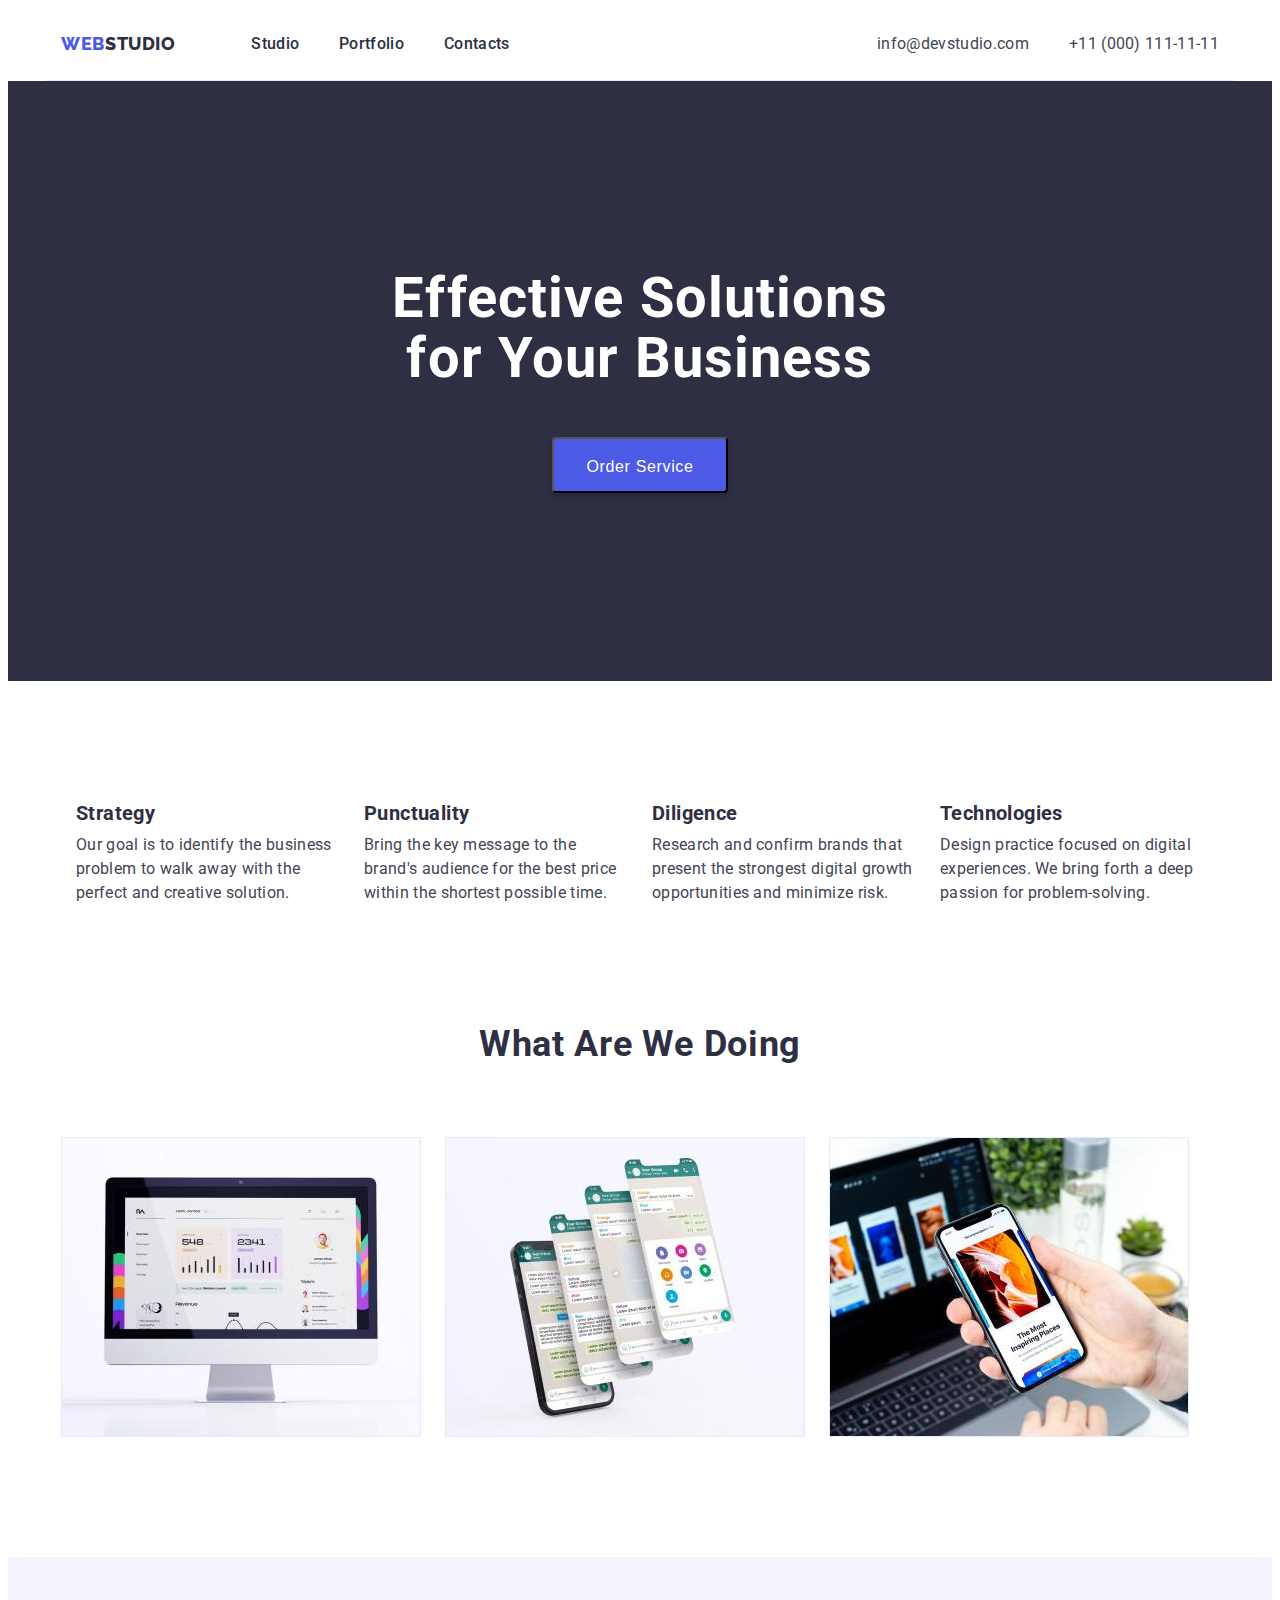
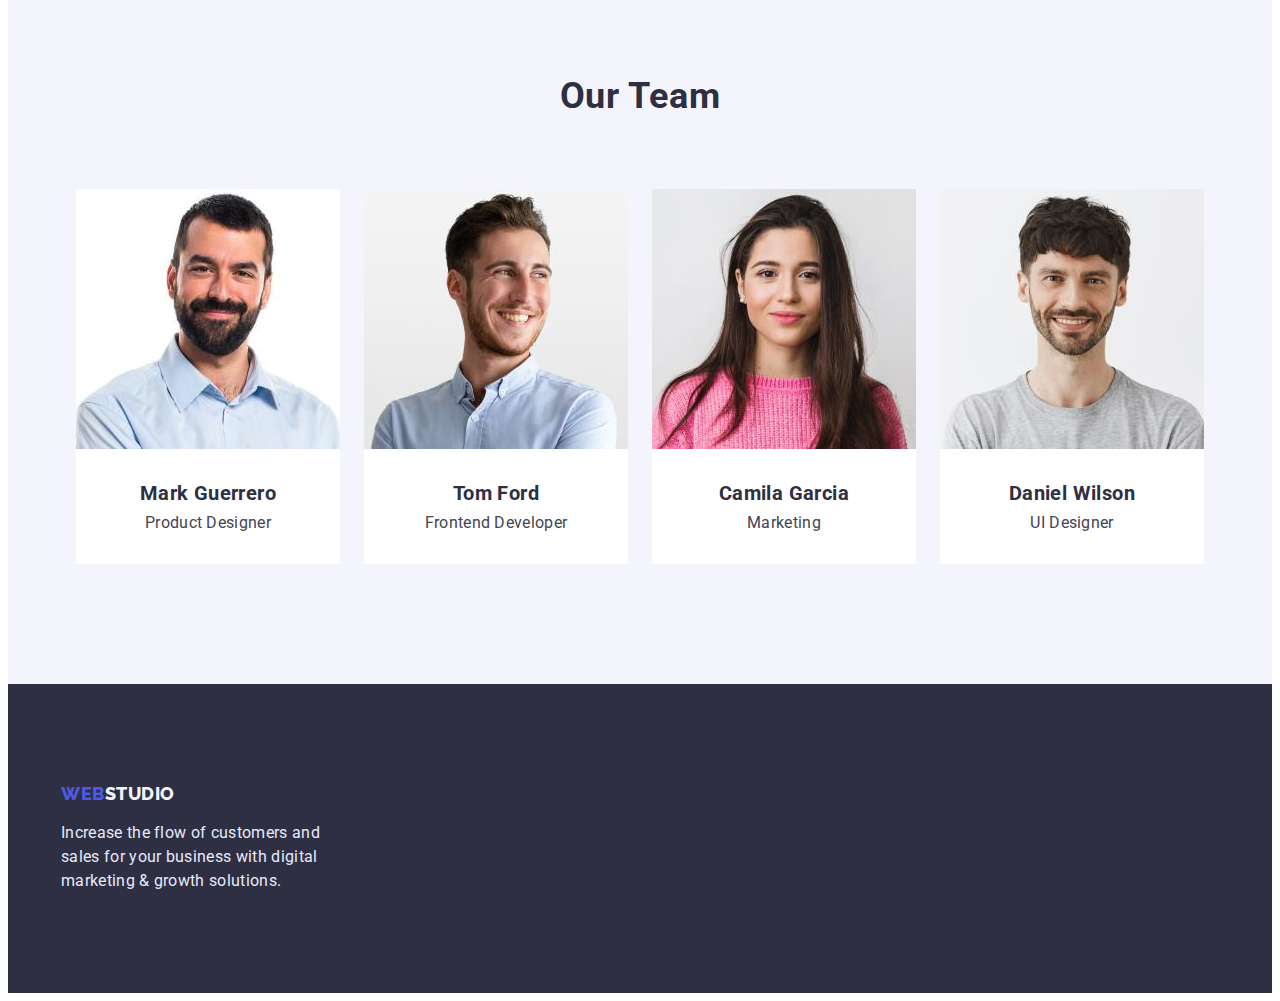
==== index.html @ 04fa4502 "update" ====
<!DOCTYPE html>
<html lang="en">
  <head>
    <meta charset="UTF-8" />
    <meta http-equiv="X-UA-Compatible" content="IE=edge" />
    <meta name="viewport" content="width=device-width, initial-scale=1.0" />
    <title>Main Page</title>
    <link rel="preconnect" href="https://fonts.googleapis.com" />
    <link rel="preconnect" href="https://fonts.gstatic.com" crossorigin />
    <link
      href="https://fonts.googleapis.com/css2?family=Raleway:wght@800&family=Roboto:wght@400;500;700;900&display=swap"
      rel="stylesheet"
    />
    <link
      rel="stylesheet"
      nhref="https://cdnjs.cloudflare.com/ajax/libs/modern-normalize/1.1.0/modern-normalize.min.css"
      integrity="sha512-wpPYUAdjBVSE4KJnH1VR1HeZfpl1ub8YT/NKx4PuQ5NmX2tKuGu6U/JRp5y+Y8XG2tV+wKQpNHVUX03MfMFn9Q=="
      crossorigin="anonymous"
      referrerpolicy="no-referrer"
    />
    <link rel="stylesheet" href="./css/styles.css" />
  </head>
  <body>
    <header class="header">
      <div class="main-nav cont-header">
        <nav class="main-nav">
          <a class="header-text" href="./index.html"
            ><span class="header-web">Web</span>Studio</a
          >
          <ul class="site-nav">
            <li class="link"><a class="header-list" href="#">Studio</a></li>
            <li class="link">
              <a class="header-list" href="./portfolio.html">Portfolio</a>
            </li>
            <li class="link"><a class="header-list" href="#">Contacts</a></li>
          </ul>
        </nav>
        <address class="main-nav contacts">
          <ul class="contacts">
            <li class="link">
              <a class="header-link" href="mailto:info@devstudio.com"
                >info@devstudio.com</a
              >
            </li>
            <li class="link">
              <a class="header-link" href="tel:+110001111111"
                >+11 (000) 111-11-11</a
              >
            </li>
          </ul>
        </address>
      </div>
    </header>
    <main>
      <!-- HERO -->
      <section class="hero">
        <h1 class="hero-title">Effective Solutions for Your Business</h1>
        <button class="button button-text" type="button">Order Service</button>
      </section>
      <!-- Section2 -->
      <section class="section-two">
        <div class="container-section-two">
          <h2 class="section-text-none">Our Features</h2>
          <ul class="section-two-tist">
            <li class="link section-link">
              <h3 class="section-two-title">Strategy</h3>
              <p class="section-two-text">
                Our goal is to identify the business problem to walk away with
                the perfect and creative solution.
              </p>
            </li>
            <li class="link section-link">
              <h3 class="section-two-title">Punctuality</h3>
              <p class="section-two-text">
                Bring the key message to the brand's audience for the best price
                within the shortest possible time.
              </p>
            </li>
            <li class="link section-link">
              <h3 class="section-two-title">Diligence</h3>
              <p class="section-two-text">
                Research and confirm brands that present the strongest digital
                growth opportunities and minimize risk.
              </p>
            </li>
            <li class="link section-link">
              <h3 class="section-two-title">Technologies</h3>
              <p class="section-two-text">
                Design practice focused on digital experiences. We bring forth a
                deep passion for problem-solving.
              </p>
            </li>
          </ul>
        </div>
      </section>
      <!-- Section3 -->
      <section class="section-three">
        <div class="section-three-flex">
          <h2 class="section-three-title">What are we doing</h2>
          <ul class="item">
            <li class="link">
              <img src="./images/computer.jpg" alt="computer" width="360" />
            </li>
            <li class="link">
              <img src="./images/screen.jpg" alt="phones" width="360" />
            </li>
            <li class="link">
              <img src="./images/phone.jpg" alt="phone" width="360" />
            </li>
          </ul>
        </div>
      </section>
      <!-- Section4 -->
      <section class="section-four">
        <div class="secttion-four-flex">
          <h2 class="section-four-title">Our Team</h2>
          <ul class="item">
            <li class="link">
              <img src="./images/mark.jpg" alt="man" width="264" />
              <div class="item-style">
                <h3 class="section-four-name">Mark Guerrero</h3>
                <p class="section-four-text">Product Designer</p>
              </div>
            </li>
            <li class="link">
              <img src="./images/tom.jpg" alt="man" width="264" />
              <div class="item-style">
                <h3 class="section-four-name">Tom Ford</h3>
                <p class="section-four-text">Frontend Developer</p>
              </div>
            </li>
            <li class="link">
              <img src="./images/camila.jpg" alt="woman" width="264" />
              <div class="item-style">
                <h3 class="section-four-name">Camila Garcia</h3>
                <p class="section-four-text">Marketing</p>
              </div>
            </li>
            <li class="link">
              <img src="./images/daniel.jpg" alt="man" width="264" />
              <div class="item-style">
                <h3 class="section-four-name">Daniel Wilson</h3>
                <p class="section-four-text">UI Designer</p>
              </div>
            </li>
          </ul>
        </div>
      </section>
    </main>
    <footer class="footer">
      <div class="container-footer">
        <a class="footer-studio" href="./index.html"
          ><span class="footer-web">Web</span>Studio</a
        >
        <p class="footer-text">
          Increase the flow of customers and sales for your business with
          digital marketing & growth solutions.
        </p>
      </div>
    </footer>
  </body>
</html>
---- css/styles.css ----
body {
  font-family: "Roboto", sans-serif;
  color: var(--text-grey-color);
}
h1,
h2,
h3,
h4,
h5,
h6,
p {
  margin: 0;
}
ul {
  margin: 0;
  padding-left: 0;
}
button {
  cursor: pointer;
}
:root {
  --text-grey-color: #2e2f42;
  --color-white-color: #ffffff;
}
.link {
  list-style-type: none;
}
img {
  max-width: 100%;
  height: auto;
  display: block;
}
/* -----------------Header */
.main-nav {
  display: flex;
  align-items: center;
}
.contacts {
  display: flex;
  margin-left: auto;
}
.contacts > .link:first-child {
  margin-right: 40px;
}
.site-nav {
  display: flex;
}
.site-nav > .link {
  margin-right: 40px;
}
.site-nav > .link:last-child {
  margin-right: 0;
}
.site-nav > .link > .header-list {
  padding-top: 24px;
  padding-bottom: 24px;
  display: block;
}
.site-contacts {
  display: flex;
}
.site-contacts > .link + .link {
  margin-left: 40px;
}
.cont-header {
  width: 1158px;
  padding-right: 15px;
  padding-left: 15px;
  border-bottom: 1px solid #e7e9fc;
  margin: 0 auto;
}
.header-web {
  width: 44px;
  height: 24px;
  font-family: "Raleway";
  font-style: normal;
  font-weight: 800;
  font-size: 18px;
  line-height: 1.33;
  display: flex;
  align-items: center;
  letter-spacing: 0.03em;
  text-transform: uppercase;
  color: #4d5ae5;
  text-decoration: none;
}
.header-text {
  font-family: "Raleway";
  font-style: normal;
  font-weight: 800;
  font-size: 18px;
  line-height: 1.33;
  letter-spacing: 0.03em;
  text-transform: uppercase;
  color: var(--text-grey-color);
  text-decoration: none;
  display: flex;
  align-items: center;
  margin-right: 76px;
}
.header-list {
  font-weight: 500;
  font-size: 16px;
  line-height: 1.5;
  letter-spacing: 0.02em;
  color: var(--text-grey-color);
  flex: none;
  order: 0;
  flex-grow: 0;
  text-decoration: none;
}
.header-list:hover,
.header-list:focus {
  color: #404bbf;
}
.header-link {
  font-size: 16px;
  line-height: 1.5;
  letter-spacing: 0.02em;
  color: #434455;
  text-decoration: none;
  font-style: normal;
}
.header-link:hover,
.header-link:focus {
  color: #404bbf;
}
/* -------------HERO */
.hero-title {
  font-size: 56px;
  line-height: 1.07;
  letter-spacing: 0.02em;
  color: var(--color-white-color);
  margin: 0 auto;
  max-width: 500px;
  text-align: center;
}
.hero {
  margin: 0 auto;
  padding-top: 188px;
  padding-bottom: 188px;
  background: var(--text-grey-color);
  text-align: center;
}
.section-two .section-three .section-four {
  background: #f4f4fd;
}
.button {
  min-width: 169px;
  height: 56px;
  background: #4d5ae5;
  box-shadow: 0 4px 4px rgba(0, 0, 0, 0.15);
  border-radius: 4px;
  cursor: pointer;
  padding: 16px 32px;
  gap: 10px;
}
.button:hover,
.button:focus {
  background: #404bbf;
}
.button-text {
  font-weight: 500;
  font-size: 16px;
  line-height: 1.5;
  letter-spacing: 0.04em;
  color: var(--color-white-color);
  flex: none;
  order: 0;
  flex-grow: 0;
  margin-top: 48px;
}
/* --------------Section 2 */
.section-two {
  padding-top: 120px;
  padding-bottom: 120px;
}
.section-two-title {
  font-size: 20px;
  line-height: 1.2;
  letter-spacing: 0.02em;
  color: var(--text-grey-color);
  flex: none;
  order: 0;
  flex-grow: 0;
  margin-bottom: 8px;
}
.section-two-text {
  font-size: 16px;
  line-height: 1.5;
  letter-spacing: 0.02em;
  color: #434455;
}
.section-text-none {
  display: none;
}
.section-two-tist {
  display: flex;
  width: 1128px;
  margin-right: 15px;
  margin-left: 15px;
}
.section-link {
  min-width: 264px;
  margin-right: 24px;
}
/* --------------Section 3 */
.section-three {
  padding-bottom: 120px;
}
.section-three-title {
  font-size: 36px;
  line-height: 1.11;
  text-align: center;
  letter-spacing: 0.02em;
  text-transform: capitalize;
  color: var(--text-grey-color);
  margin-bottom: 72px;
}
.section-three-flex {
  width: 1158px;
  padding-left: 15px;
  padding-right: 15px;
  margin: 0 auto;
}
.section-three-flex .item {
  display: flex;
}
.section-three-flex .item .link {
  width: 360px;
}
.section-three-flex .item .link + .link {
  margin-left: 24px;
}
/* --------------Section 4 */
.section-four {
  background: #f4f4fd;
  margin-left: auto;
  margin-right: auto;
  padding-top: 120px;
  padding-bottom: 120px;
}
.secttion-four-flex {
  padding-left: 15px;
  padding-right: 15px;
  margin: 0 auto;
}

.section-four > .secttion-four-flex > .item {
  display: flex;
  justify-content: center;
}
.item > .link + .link {
  margin-left: 24px;
}

.item-style {
  background-color: #fff;
  padding-top: 32px;
  padding-bottom: 32px;
}
.section-four-title {
  font-size: 36px;
  line-height: 1.11;
  text-align: center;
  letter-spacing: 0.02em;
  text-transform: capitalize;
  color: var(--text-grey-color);
  margin-bottom: 72px;
}
.section-four-name {
  font-size: 20px;
  line-height: 1.2;
  text-align: center;
  letter-spacing: 0.02em;
  color: var(--text-grey-color);
  flex: none;
  order: 0;
  flex-grow: 0;
  margin-bottom: 8px;
}
.section-four-text {
  font-size: 16px;
  line-height: 1.2;
  text-align: center;
  letter-spacing: 0.02em;
  color: #434455;
  flex: none;
  order: 1;
  flex-grow: 0;
}
/* ------------Footer */
.footer {
  background: var(--text-grey-color);
  padding-top: 100px;
  padding-bottom: 100px;
}
.footer-web {
  font-family: "Raleway";
  font-style: normal;
  font-weight: 800;
  font-size: 18px;
  line-height: 1.16;
  display: flex;
  align-items: center;
  letter-spacing: 0.03em;
  text-transform: uppercase;
  color: #4d5ae5;
  flex: none;
  order: 0;
  flex-grow: 0;
  text-decoration: none;
}
.footer-studio {
  font-family: "Raleway";
  font-style: normal;
  font-weight: 800;
  font-size: 18px;
  line-height: 1.16;
  display: flex;
  align-items: center;
  letter-spacing: 0.03em;
  text-transform: uppercase;
  color: #f4f4fd;
  flex: none;
  order: 1;
  flex-grow: 0;
  text-decoration: none;
}
.footer-text {
  max-width: 300px;
  font-size: 16px;
  line-height: 1.5;
  letter-spacing: 0.02em;
  color: #e7e9fc;
  margin-top: 16px;
}
/* ---------Portfolio------------- */
/* ---------Section 1 */
.portfolio-button {
  background: #f4f4fd;
  border: 1px solid #e7e9fc;
  border-radius: 4px;
  cursor: pointer;
}
.portfolio-button:hover,
.portfolio-button:focus {
  background: #404bbf;
}
.portfolio-button-text {
  font-weight: 500;
  font-size: 16px;
  line-height: 1.5;
  letter-spacing: 0.04em;
  color: #4d5ae5;
  padding: 12px 24px;
}
.portfolio-button-text:hover,
.portfolio-button-text:focus {
  background: #404bbf;
  color: #ffffff;
}
.portfolio-item {
  font-weight: 500;
  font-size: 20px;
  line-height: 1.2;
  color: var(--text-grey-color);
}
.portfolio-text {
  font-size: 16px;
  line-height: 1.5;
  letter-spacing: 0.02em;
  color: #434455;
  margin-top: 8px;
}
/* -------------Container Index */
.container {
  width: 1158px;
  padding-left: 15px;
  padding-right: 15px;
  margin: 0 auto;
  outline: 2px solid red;
}
.container-section-two {
  max-width: 1158px;
  margin: 0 auto;
  padding-right: 15px;
  padding-left: 15px;
}
.section-three-flex {
  width: 1158px;
  padding-left: 15px;
  padding-right: 15px;
  margin: 0 auto;
}
.section-title-centered {
  text-align: center;
}
.container-footer {
  width: 1158px;
  padding-right: 15px;
  padding-left: 15px;
  margin: 0 auto;
}
/* -------------Container Portfolio */

.portfolio-cont {
  padding-top: 96px;
  padding-bottom: 152px;
}
.container-portfolio-buttons {
  width: 635px;
  margin-left: auto;
  margin-bottom: 72px;
  margin-right: auto;
}
.container-portfolio-buttons > .item {
  display: flex;
  justify-content: space-around;
}
.container-portfolio-buttons > .item > .link + .link {
  margin-left: 24px;
}
.container-portfolio-buttons > .item > .portfolio-button-text {
  padding: 12px 24px;
}
.portfolio-box {
  display: flex;
  flex-wrap: wrap;
}
.portfolio-box > .link {
  width: 360px;
  margin-bottom: 48px;
  flex-basis: calc((100% - 48px) / 3);
  margin-right: 24px;
}
.portfolio-box > .link:nth-child(3n) {
  margin-right: 0;
}
.portfolio-box > .link:nth-last-child(-n + 3) {
  margin-bottom: 0;
}
.portfolio-box:nth-child(3n) {
  margin-right: 0;
}
.portfolio-box:nth-last-child(-n + 3) {
  margin-bottom: 0;
}
.container-box {
  width: 1158px;
  padding-right: 15px;
  padding-left: 15px;
  margin: 0 auto;
}
.portfolio-box > .link > .link-text {
  width: 360px;
  margin: 0;
  border: 1px solid #e7e9fc;
  border-top: none;
  padding-top: 32px;
  padding-left: 16px;
  padding-bottom: 32px;
}
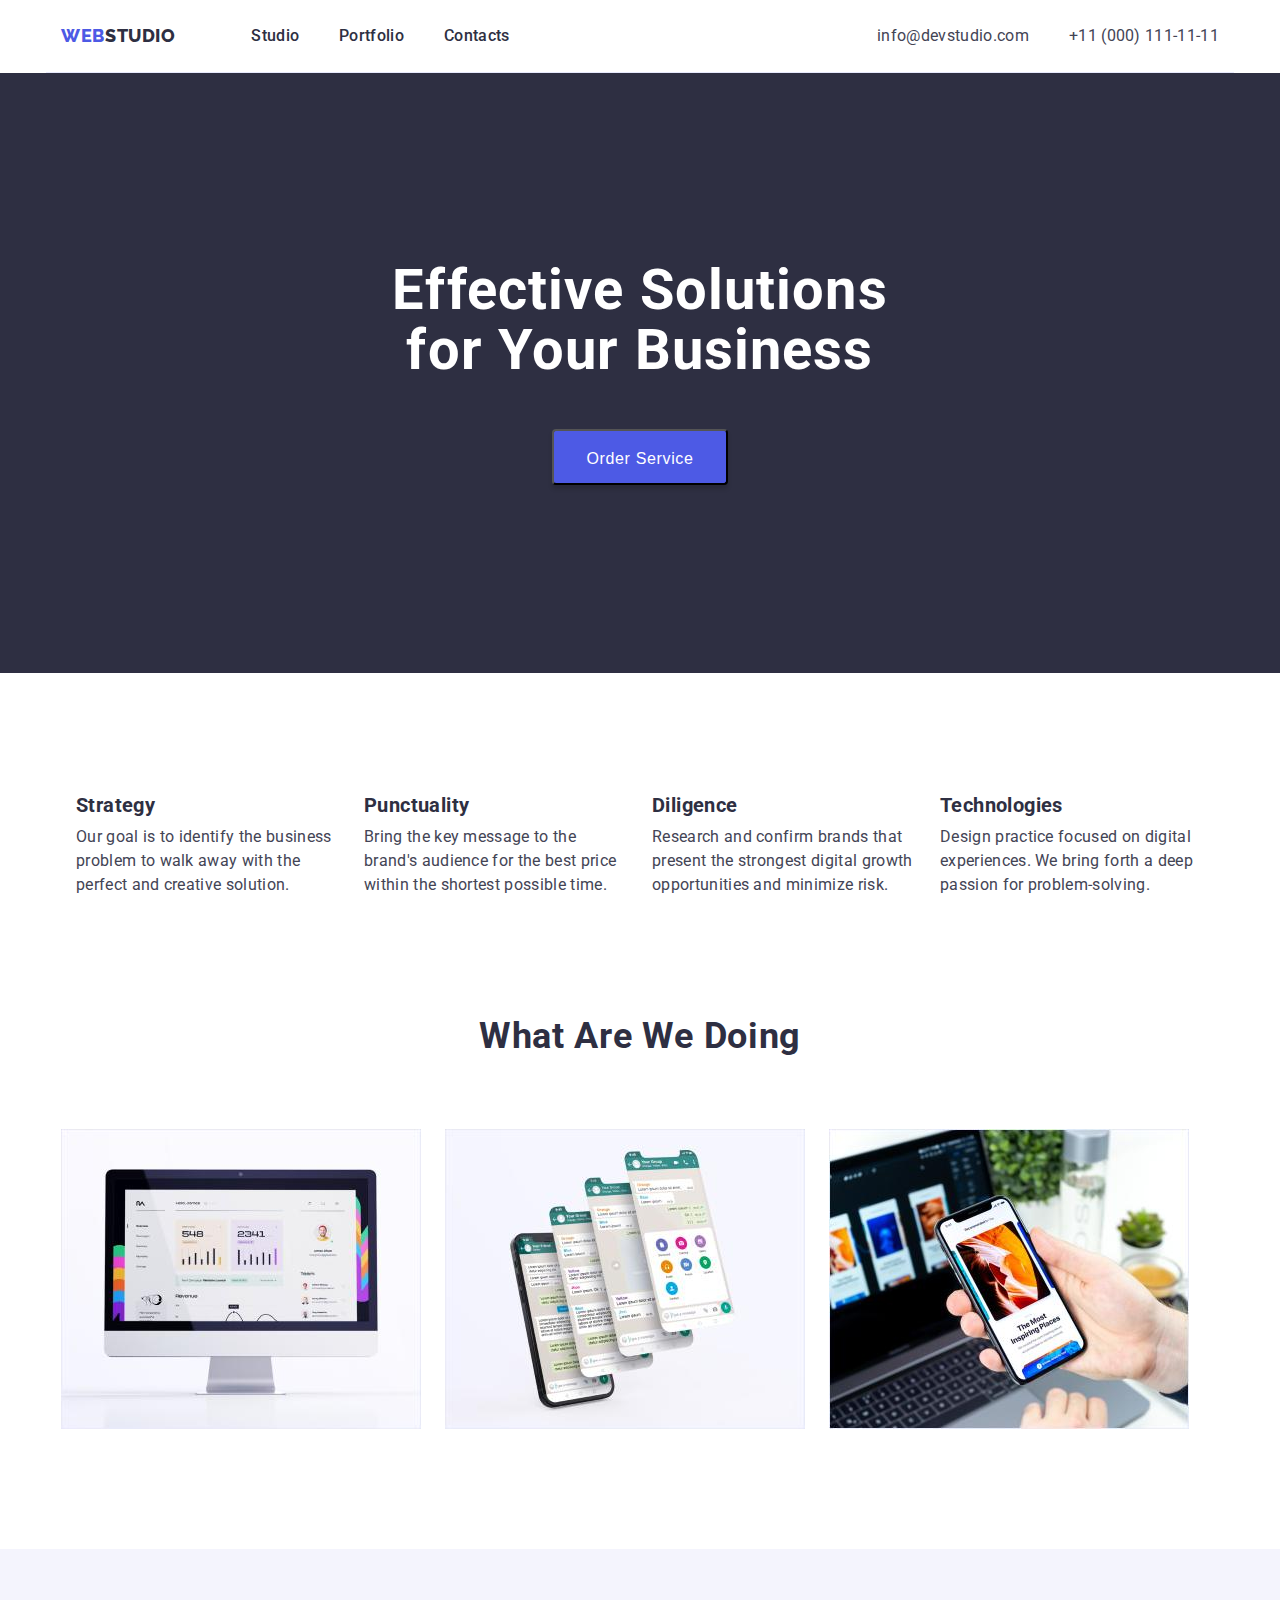
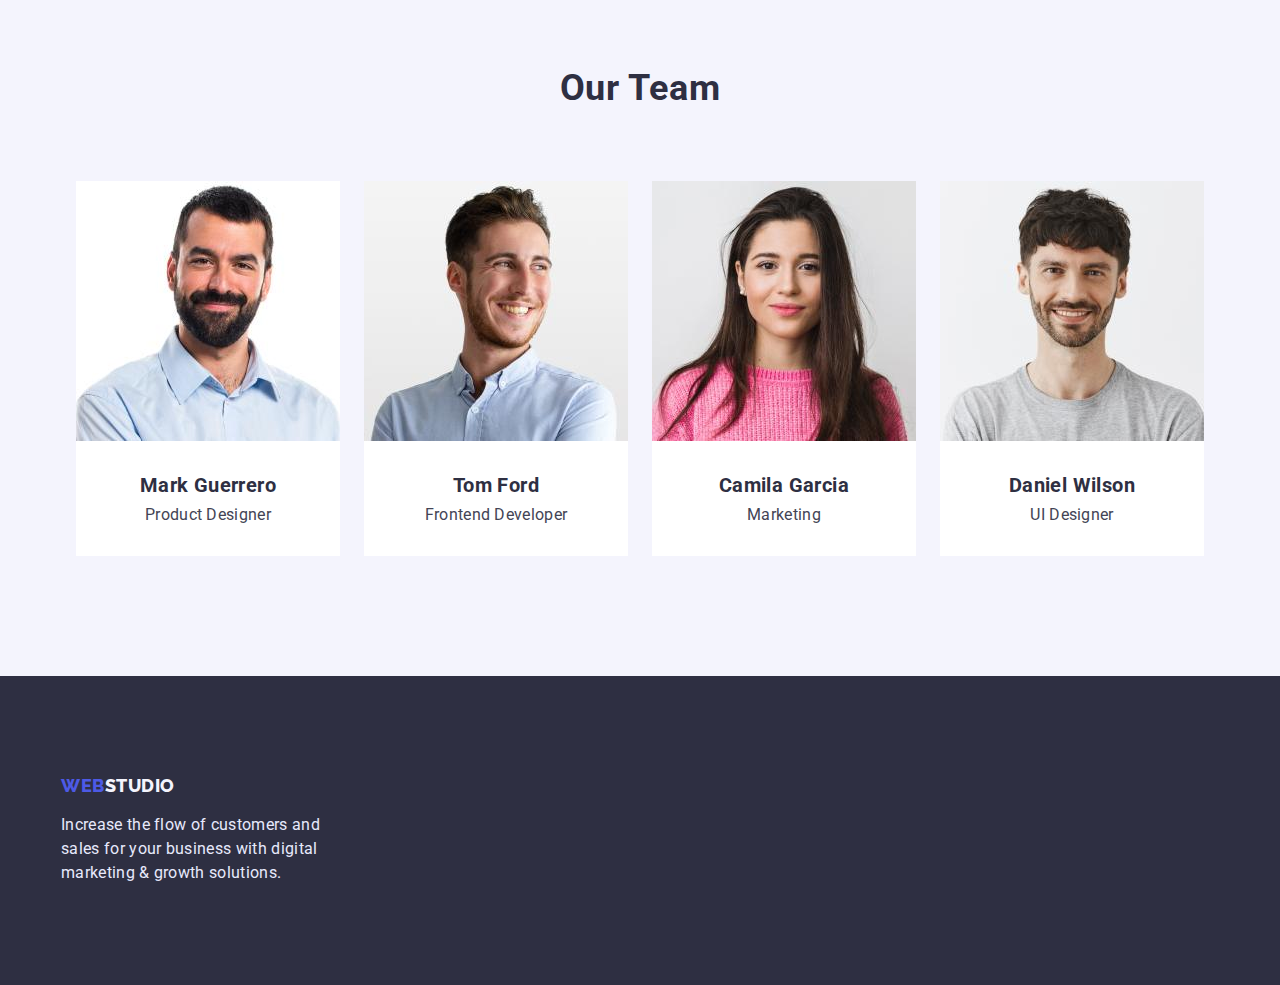
==== commit 1ed2944f: "update" ====
--- a/index.html
+++ b/index.html
@@ -102,7 +102,7 @@
               <img src="./images/computer.jpg" alt="computer" width="360" />
             </li>
             <li class="link">
-              <img src="./images/screen.jpg" alt="phones" width="360" />
+              <img src="./images/screen.jpg" alt="screen" width="360" />
             </li>
             <li class="link">
               <img src="./images/phone.jpg" alt="phone" width="360" />
--- a/css/styles.css
+++ b/css/styles.css
@@ -1,5 +1,6 @@
 body {
   font-family: "Roboto", sans-serif;
+  margin: 0;
   color: var(--text-grey-color);
 }
 h1,
